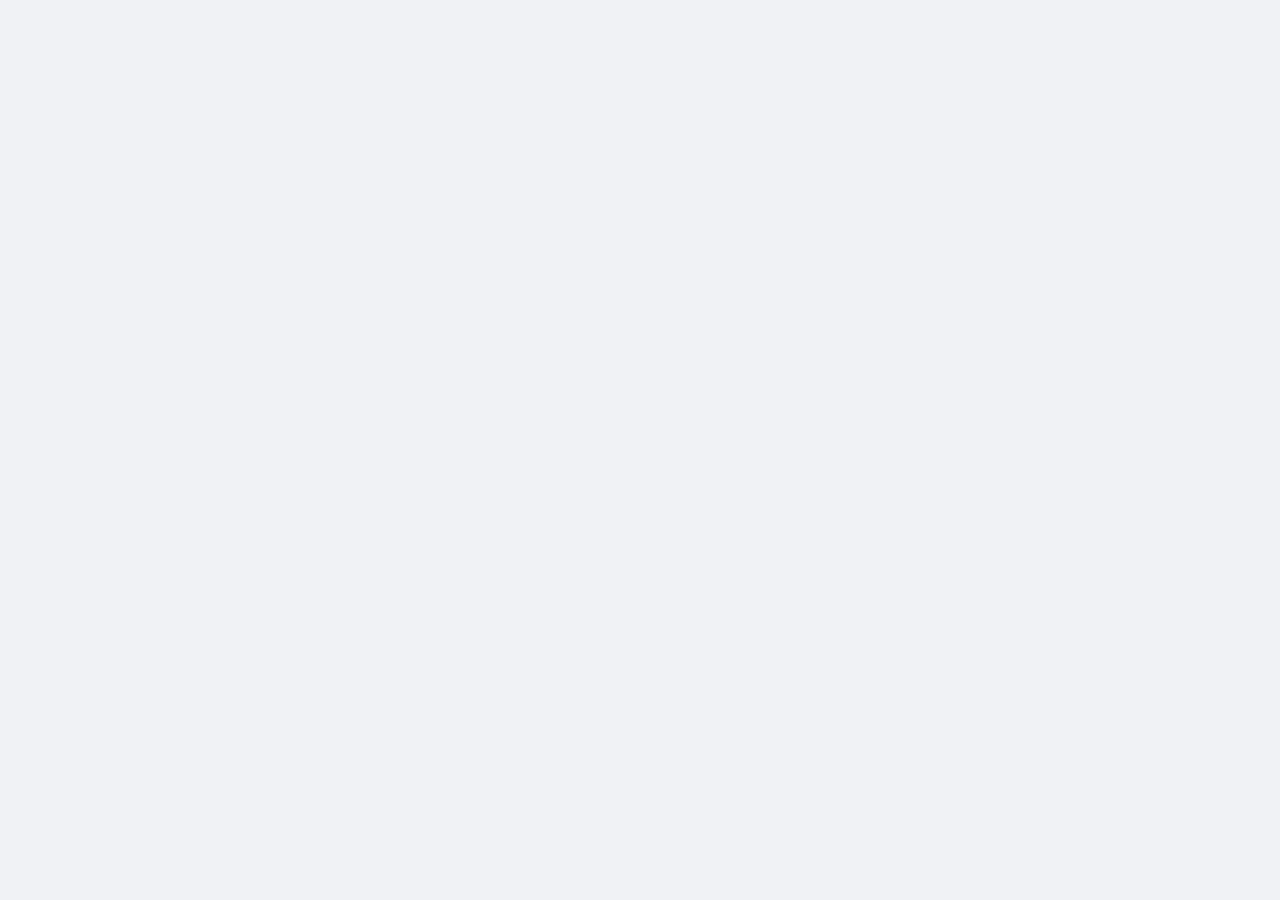
==== cv.html @ f2728595 "Rename CV. HTML to cv.html" ====
<!DOCTYPE html>
<html>
<head>
<meta name="viewport" content="width=device-width, initial-scale=1">
<title>CV Maker - PK Tools</title>
<style>
body{margin:0;font-family:Arial;background:#f0f2f5}
.header{background:linear-gradient(135deg,#26bcff,#0041cc);color:#fff;padding:15px;text-align:center}
.box{max-width:500px;margin:30px auto;background:#fff;padding:25px;border-radius:20px}
.box input,.
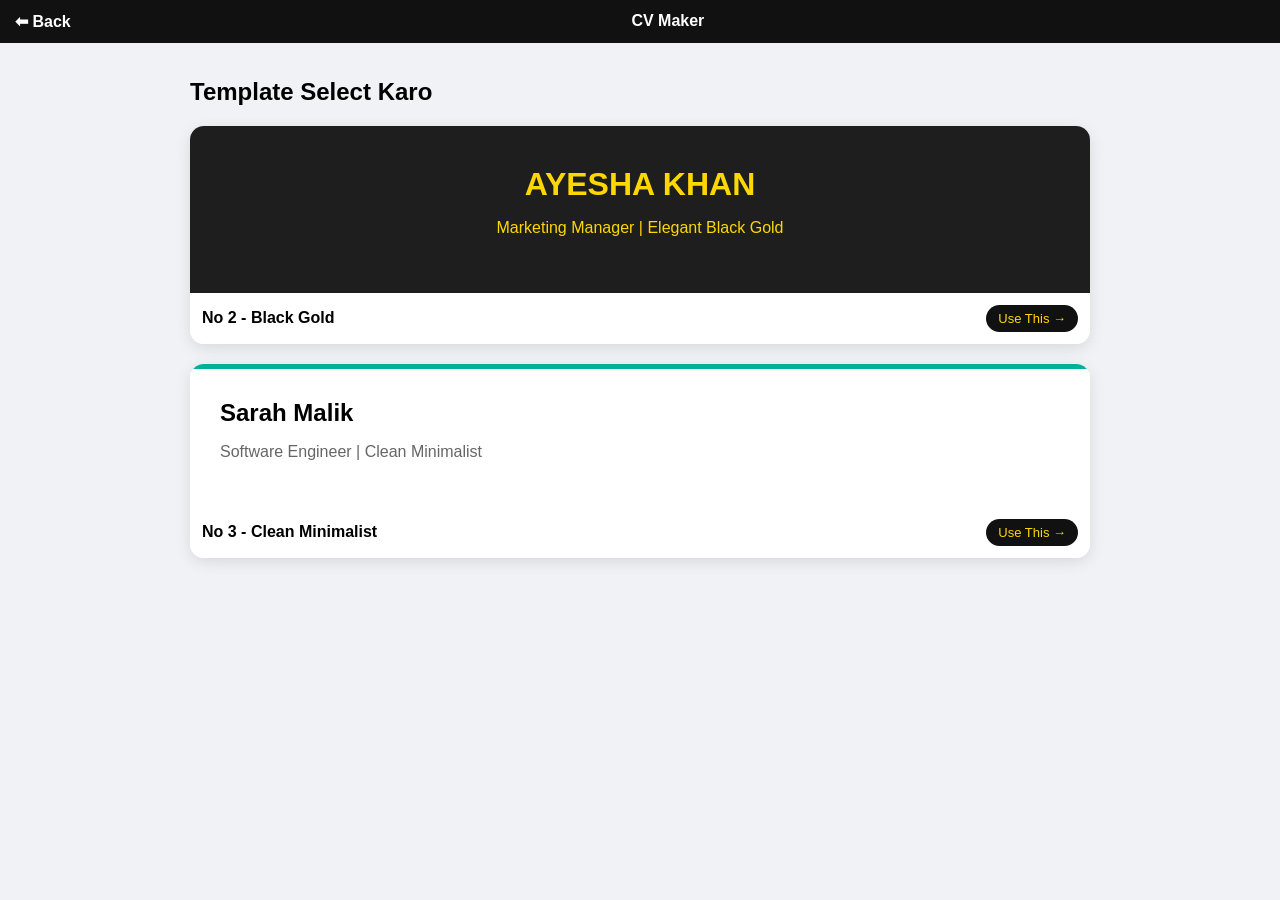
==== commit 264688a8: "Enhance CV Maker layout and styles" ====
--- a/cv.html
+++ b/cv.html
@@ -5,6 +5,85 @@
 <title>CV Maker - PK Tools</title>
 <style>
 body{margin:0;font-family:Arial;background:#f0f2f5}
-.header{background:linear-gradient(135deg,#26bcff,#0041cc);color:#fff;padding:15px;text-align:center}
-.box{max-width:500px;margin:30px auto;background:#fff;padding:25px;border-radius:20px}
-.box input,.
+.header{background:#111;color:#fff;padding:12px 15px;font-weight:bold;display:flex;justify-content:space-between}
+.header a{color:#fff;text-decoration:none}
+.wrap{max-width:900px;margin:auto;padding:15px}
+.card{background:#fff;border-radius:14px;overflow:hidden;box-shadow:0 4px 15px rgba(0,0,0,.1);margin-bottom:20px;cursor:pointer}
+.card-body{padding:12px;display:flex;justify-content:space-between;align-items:center;background:#fff}
+.card-body b{font-size:16px}
+.card-body span{background:#111;color:#FFD700;padding:6px 12px;border-radius:20px;font-size:13px}
+#editor{display:none}
+.formBox{background:#fff;padding:15px;border-radius:12px}
+.formBox input,.formBox textarea{width:100%;padding:10px;margin:6px 0;border:1px solid #ddd;border-radius:8px;box-sizing:border-box}
+.btn{padding:12px;border:0;border-radius:8px;font-weight:bold;width:100%;margin-top:8px}
+.btn-print{background:#111;color:#fff}
+.btn-back{background:#eee;color:#111}
+.cv{padding:25px;min-height:600px;border-radius:12px}
+@media print{.header,.formBox,.btn-back,h2{display:none}}
+</style>
+</head>
+<body>
+<div class="header"><a href="index.html">⬅ Back</a><span>CV Maker</span><span></span></div>
+
+<div class="wrap" id="list">
+<h2>Template Select Karo</h2>
+
+<div class="card" onclick="openEditor(2)">
+<div style="background:#1e1e1e;color:#FFD700;padding:40px;text-align:center">
+<h1 style="margin:0">AYESHA KHAN</h1>
+<p>Marketing Manager | Elegant Black Gold</p>
+</div>
+<div class="card-body"><b>No 2 - Black Gold</b><span>Use This →</span></div>
+</div>
+
+<div class="card" onclick="openEditor(3)">
+<div style="background:#fff;padding:30px;border-top:5px solid #00b09b">
+<h2 style="margin:0">Sarah Malik</h2>
+<p style="color:#666">Software Engineer | Clean Minimalist</p>
+</div>
+<div class="card-body"><b>No 3 - Clean Minimalist</b><span>Use This →</span></div>
+</div>
+</div>
+
+<div class="wrap" id="editor">
+<button class="btn btn-back" onclick="closeEditor()">⬅ Wapis</button>
+<div style="display:grid;grid-template-columns:1fr 1fr;gap:15px;margin-top:15px" id="grid">
+<div class="formBox">
+<h3>Detail Bharo</h3>
+<input id="name" placeholder="Naam" oninput="update()">
+<input id="job" placeholder="Job Title" oninput="update()">
+<input id="phone" placeholder="Phone" oninput="update()">
+<input id="email" placeholder="Email" oninput="update()">
+<input id="city" placeholder="City" oninput="update()">
+<textarea id="about" placeholder="About Me" oninput="update()"></textarea>
+<textarea id="exp" placeholder="Experience" oninput="update()"></textarea>
+<textarea id="skills" placeholder="Skills" oninput="update()"></textarea>
+<textarea id="edu" placeholder="Education" oninput="update()"></textarea>
+<button class="btn btn-print" onclick="window.print()">💾 Save / Print PDF</button>
+</div>
+<div id="previewBox"></div>
+</div>
+</div>
+
+<script>
+let current=2;
+function openEditor(n){current=n;document.getElementById('list').style.display='none';document.getElementById('editor').style.display='block';update();}
+function closeEditor(){document.getElementById('editor').style.display='none';document.getElementById('list').style.display='block';}
+function update(){
+let name=document.getElementById('name').value||'Ayesha Khan';
+let job=document.getElementById('job').value||'Marketing Manager';
+let phone=document.getElementById('phone').value||'+92 321 9876543';
+let email=document.getElementById('email').value||'ayesha@email.com';
+let city=document.getElementById('city').value||'Karachi';
+let about=document.getElementById('about').value||'Creative professional with 6+ years experience...';
+let exp=document.getElementById('exp').value||'Khaadi - Manager 2022-Present';
+let skills=document.getElementById('skills').value||'Digital Marketing, SEO';
+let edu=document.getElementById('edu').value||'BBA - IBA 2019';
+let html='';
+if(current==2){html=`<div class="cv" style="background:#1e1e1e;color:#FFD700"><h1 style="color:#FFD700">${name}</h1><p>${job} | ${city}</p><hr style="border-color:#FFD700"><p>📞 ${phone}<br>✉️ ${email}</p><h3 style="color:#FFD700">PROFILE</h3><p style="color:#ddd">${about}</p><h3 style="color:#FFD700">EXPERIENCE</h3><p style="color:#ddd;white-space:pre-line">${exp}</p><h3 style="color:#FFD700">SKILLS</h3><p style="color:#ddd">${skills}</p><h3 style="color:#FFD700">EDUCATION</h3><p style="color:#ddd">${edu}</p></div>`;}
+else{html=`<div class="cv" style="background:#fff;color:#222;border:1px solid #ddd"><h1>${name}</h1><p>${job}</p><p>📞 ${phone} | ✉️ ${email} | 📍 ${city}</p><hr><h3>ABOUT</h3><p>${about}</p><h3>EXPERIENCE</h3><p style="white-space:pre-line">${exp}</p><h3>SKILLS</h3><p>${skills}</p><h3>EDUCATION</h3><p>${edu}</p></div>`;}
+document.getElementById('previewBox').innerHTML=html;
+}
+</script>
+</body>
+</html>
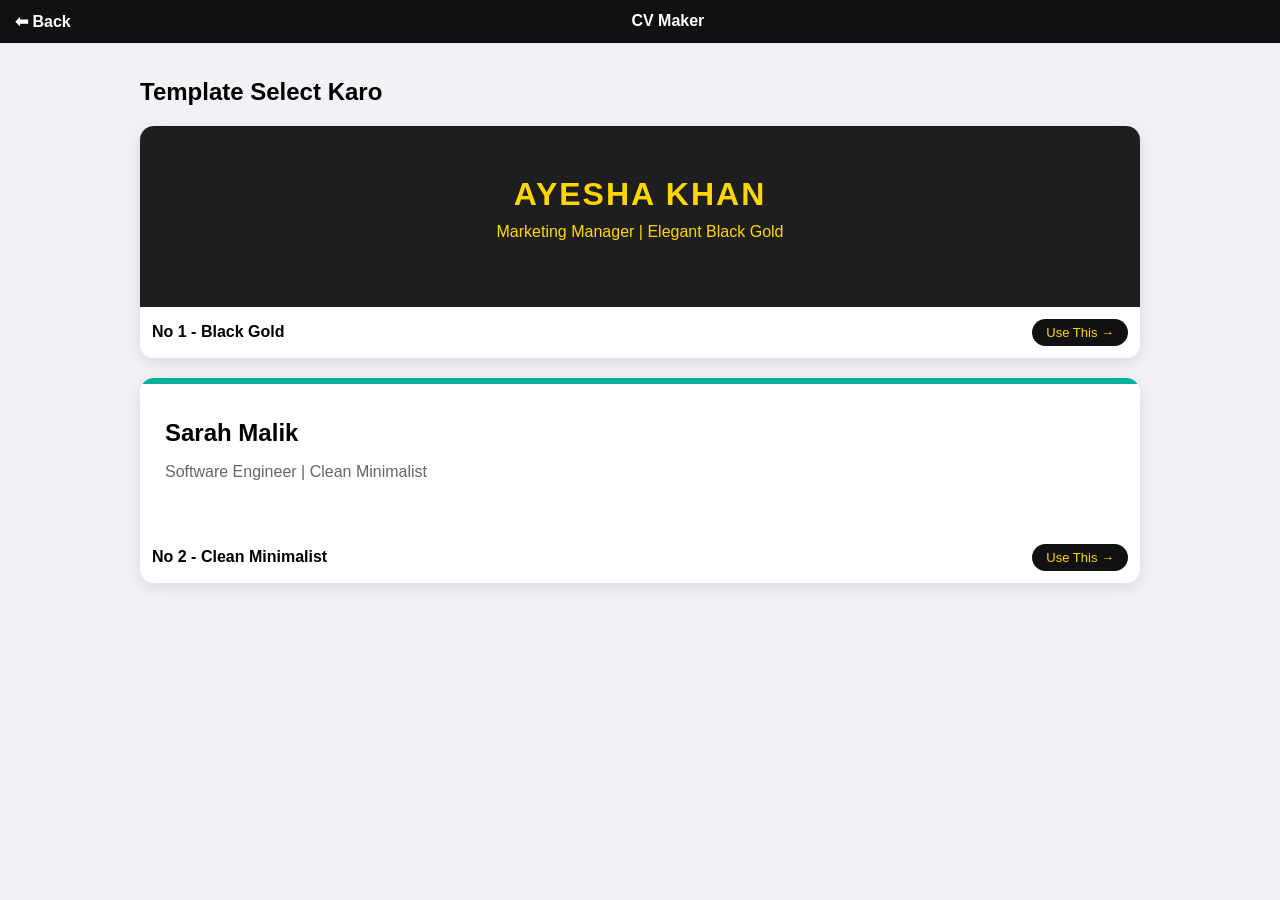
==== commit eb159e47: "Update CV template styles and content" ====
--- a/cv.html
+++ b/cv.html
@@ -7,19 +7,18 @@
 body{margin:0;font-family:Arial;background:#f0f2f5}
 .header{background:#111;color:#fff;padding:12px 15px;font-weight:bold;display:flex;justify-content:space-between}
 .header a{color:#fff;text-decoration:none}
-.wrap{max-width:900px;margin:auto;padding:15px}
+.wrap{max-width:1000px;margin:auto;padding:15px}
 .card{background:#fff;border-radius:14px;overflow:hidden;box-shadow:0 4px 15px rgba(0,0,0,.1);margin-bottom:20px;cursor:pointer}
 .card-body{padding:12px;display:flex;justify-content:space-between;align-items:center;background:#fff}
-.card-body b{font-size:16px}
-.card-body span{background:#111;color:#FFD700;padding:6px 12px;border-radius:20px;font-size:13px}
 #editor{display:none}
-.formBox{background:#fff;padding:15px;border-radius:12px}
+.formBox{background:#fff;padding:15px;border-radius:12px;position:sticky;top:15px}
 .formBox input,.formBox textarea{width:100%;padding:10px;margin:6px 0;border:1px solid #ddd;border-radius:8px;box-sizing:border-box}
-.btn{padding:12px;border:0;border-radius:8px;font-weight:bold;width:100%;margin-top:8px}
+.btn{padding:12px;border:0;border-radius:8px;font-weight:bold;width:100%;margin-top:8px;cursor:pointer}
 .btn-print{background:#111;color:#fff}
 .btn-back{background:#eee;color:#111}
-.cv{padding:25px;min-height:600px;border-radius:12px}
-@media print{.header,.formBox,.btn-back,h2{display:none}}
+.cv{border-radius:12px;overflow:hidden}
+@media print{.header,.formBox,.btn-back,h2{display:none} #previewBox{width:100%}}
+@media(max-width:700px){#grid{grid-template-columns:1fr !important}}
 </style>
 </head>
 <body>
@@ -28,37 +27,37 @@
 <div class="wrap" id="list">
 <h2>Template Select Karo</h2>
 
-<div class="card" onclick="openEditor(2)">
-<div style="background:#1e1e1e;color:#FFD700;padding:40px;text-align:center">
-<h1 style="margin:0">AYESHA KHAN</h1>
-<p>Marketing Manager | Elegant Black Gold</p>
+<div class="card" onclick="openEditor(1)">
+<div style="background:#1e1e1e;color:#FFD700;padding:50px 20px;text-align:center">
+<h1 style="margin:0;font-size:32px;letter-spacing:2px">AYESHA KHAN</h1>
+<p style="margin-top:10px">Marketing Manager | Elegant Black Gold</p>
 </div>
-<div class="card-body"><b>No 2 - Black Gold</b><span>Use This →</span></div>
+<div class="card-body"><b>No 1 - Black Gold</b><span style="background:#111;color:#FFD700;padding:6px 14px;border-radius:20px;font-size:13px">Use This →</span></div>
 </div>
 
-<div class="card" onclick="openEditor(3)">
-<div style="background:#fff;padding:30px;border-top:5px solid #00b09b">
+<div class="card" onclick="openEditor(2)">
+<div style="background:#fff;padding:35px 25px;border-top:6px solid #00b09b">
 <h2 style="margin:0">Sarah Malik</h2>
 <p style="color:#666">Software Engineer | Clean Minimalist</p>
 </div>
-<div class="card-body"><b>No 3 - Clean Minimalist</b><span>Use This →</span></div>
+<div class="card-body"><b>No 2 - Clean Minimalist</b><span style="background:#111;color:#FFD700;padding:6px 14px;border-radius:20px;font-size:13px">Use This →</span></div>
 </div>
 </div>
 
 <div class="wrap" id="editor">
-<button class="btn btn-back" onclick="closeEditor()">⬅ Wapis</button>
-<div style="display:grid;grid-template-columns:1fr 1fr;gap:15px;margin-top:15px" id="grid">
+<button class="btn btn-back" style="max-width:200px" onclick="closeEditor()">⬅ Wapis Templates</button>
+<div style="display:grid;grid-template-columns:350px 1fr;gap:15px;margin-top:15px" id="grid">
 <div class="formBox">
 <h3>Detail Bharo</h3>
-<input id="name" placeholder="Naam" oninput="update()">
+<input id="name" placeholder="Full Name" oninput="update()">
 <input id="job" placeholder="Job Title" oninput="update()">
 <input id="phone" placeholder="Phone" oninput="update()">
 <input id="email" placeholder="Email" oninput="update()">
 <input id="city" placeholder="City" oninput="update()">
-<textarea id="about" placeholder="About Me" oninput="update()"></textarea>
-<textarea id="exp" placeholder="Experience" oninput="update()"></textarea>
-<textarea id="skills" placeholder="Skills" oninput="update()"></textarea>
-<textarea id="edu" placeholder="Education" oninput="update()"></textarea>
+<textarea id="about" placeholder="About Me" rows="3" oninput="update()"></textarea>
+<textarea id="exp" placeholder="Experience" rows="3" oninput="update()"></textarea>
+<textarea id="skills" placeholder="Skills" rows="2" oninput="update()"></textarea>
+<textarea id="edu" placeholder="Education" rows="2" oninput="update()"></textarea>
 <button class="btn btn-print" onclick="window.print()">💾 Save / Print PDF</button>
 </div>
 <div id="previewBox"></div>
@@ -66,8 +65,8 @@
 </div>
 
 <script>
-let current=2;
-function openEditor(n){current=n;document.getElementById('list').style.display='none';document.getElementById('editor').style.display='block';update();}
+let current=1;
+function openEditor(n){current=n;document.getElementById('list').style.display='none';document.getElementById('editor').style.display='block';update(); window.scrollTo(0,0);}
 function closeEditor(){document.getElementById('editor').style.display='none';document.getElementById('list').style.display='block';}
 function update(){
 let name=document.getElementById('name').value||'Ayesha Khan';
@@ -75,13 +74,38 @@
 let phone=document.getElementById('phone').value||'+92 321 9876543';
 let email=document.getElementById('email').value||'ayesha@email.com';
 let city=document.getElementById('city').value||'Karachi';
-let about=document.getElementById('about').value||'Creative professional with 6+ years experience...';
-let exp=document.getElementById('exp').value||'Khaadi - Manager 2022-Present';
-let skills=document.getElementById('skills').value||'Digital Marketing, SEO';
-let edu=document.getElementById('edu').value||'BBA - IBA 2019';
+let about=document.getElementById('about').value||'Creative professional with 6+ years experience in marketing and brand building.';
+let exp=document.getElementById('exp').value||'Khaadi - Marketing Manager\n2022 - Present\nManaged campaigns for 10+ brands';
+let skills=document.getElementById('skills').value||'Digital Marketing, SEO, Leadership';
+let edu=document.getElementById('edu').value||'BBA - IBA Karachi 2019';
 let html='';
-if(current==2){html=`<div class="cv" style="background:#1e1e1e;color:#FFD700"><h1 style="color:#FFD700">${name}</h1><p>${job} | ${city}</p><hr style="border-color:#FFD700"><p>📞 ${phone}<br>✉️ ${email}</p><h3 style="color:#FFD700">PROFILE</h3><p style="color:#ddd">${about}</p><h3 style="color:#FFD700">EXPERIENCE</h3><p style="color:#ddd;white-space:pre-line">${exp}</p><h3 style="color:#FFD700">SKILLS</h3><p style="color:#ddd">${skills}</p><h3 style="color:#FFD700">EDUCATION</h3><p style="color:#ddd">${edu}</p></div>`;}
-else{html=`<div class="cv" style="background:#fff;color:#222;border:1px solid #ddd"><h1>${name}</h1><p>${job}</p><p>📞 ${phone} | ✉️ ${email} | 📍 ${city}</p><hr><h3>ABOUT</h3><p>${about}</p><h3>EXPERIENCE</h3><p style="white-space:pre-line">${exp}</p><h3>SKILLS</h3><p>${skills}</p><h3>EDUCATION</h3><p>${edu}</p></div>`;}
+if(current==1){
+html=`<div class="cv" style="background:#1e1e1e;color:#fff;min-height:700px">
+<div style="background:#111;padding:35px;text-align:center;border-bottom:3px solid #FFD700">
+<h1 style="color:#FFD700;margin:0;font-size:36px;letter-spacing:3px">${name}</h1>
+<p style="color:#FFD700;margin-top:8px;letter-spacing:1px">${job} | ${city}</p>
+</div>
+<div style="padding:25px">
+<p style="color:#FFD700">📞 ${phone} &nbsp; | &nbsp; ✉️ ${email}</p>
+<div style="margin-top:20px"><h3 style="color:#FFD700;border-bottom:1px solid #FFD700;padding-bottom:5px">PROFILE</h3><p style="color:#ccc;line-height:1.6">${about}</p></div>
+<div style="margin-top:20px"><h3 style="color:#FFD700;border-bottom:1px solid #FFD700;padding-bottom:5px">EXPERIENCE</h3><p style="color:#ccc;white-space:pre-line;line-height:1.6">${exp}</p></div>
+<div style="margin-top:20px"><h3 style="color:#FFD700;border-bottom:1px solid #FFD700;padding-bottom:5px">SKILLS</h3><p style="color:#ccc">${skills}</p></div>
+<div style="margin-top:20px"><h3 style="color:#FFD700;border-bottom:1px solid #FFD700;padding-bottom:5px">EDUCATION</h3><p style="color:#ccc;white-space:pre-line">${edu}</p></div>
+</div></div>`;
+}else{
+html=`<div class="cv" style="background:#fff;color:#222;min-height:700px;border:1px solid #ddd">
+<div style="padding:30px;border-bottom:1px solid #eee">
+<h1 style="margin:0;font-size:34px">${name}</h1>
+<p style="color:#00b09b;font-weight:bold;margin:5px 0">${job}</p>
+<p style="color:#666;font-size:14px">📞 ${phone} | ✉️ ${email} | 📍 ${city}</p>
+</div>
+<div style="padding:25px">
+<h3 style="color:#00b09b;margin-top:0">ABOUT ME</h3><p style="line-height:1.6">${about}</p>
+<h3 style="color:#00b09b">EXPERIENCE</h3><p style="white-space:pre-line;line-height:1.6">${exp}</p>
+<h3 style="color:#00b09b">SKILLS</h3><p style="background:#f0fffe;padding:10px;border-radius:8px">${skills}</p>
+<h3 style="color:#00b09b">EDUCATION</h3><p style="white-space:pre-line">${edu}</p>
+</div></div>`;
+}
 document.getElementById('previewBox').innerHTML=html;
 }
 </script>
